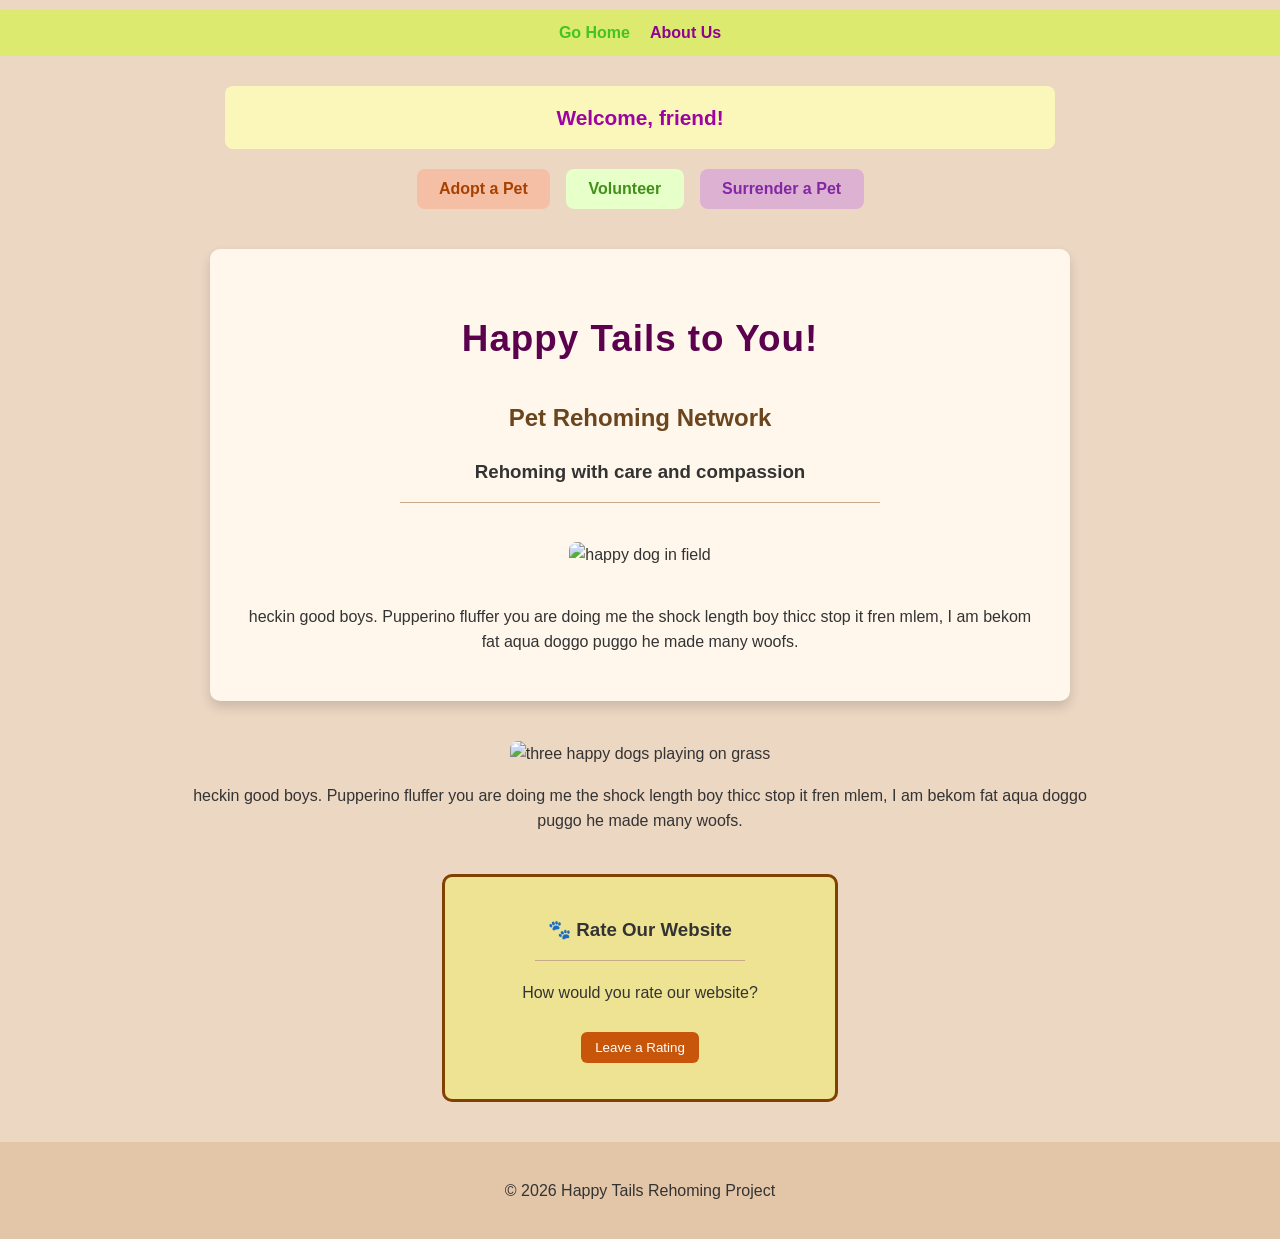
==== index.html @ 191023c0 "added downloaded images for index page" ====
<!DOCTYPE html>
<html lang="en">   

<head>
    <meta charset="UTF-8">
    <meta name="viewport" content="width=device-width, initial-scale=1.0">
    <title>My First Website</title>
    <link rel="stylesheet" href="style.css">
</head>
 
<body>
    <header>
        <nav>
            <ul>
                <li><a href="index.html" class="go-home">Go Home</a></li>
                <li><a href="about.html" class="about">About Us</a></li>
            </ul>
        </nav> 
    </header>

    <main>
        <section id="welcome">
            <h2 id="welcome-message">Welcome, friend! </h2>
                 <div class="action-buttons">

                <button id="btnAdopt">Adopt a Pet</button>

                <button id="btnVolunteer">Volunteer</button>

                <button id="btnSurrender">Surrender a Pet</button>

            </div>

        </section>

        <section class="hero-card">
            <h1>Happy Tails to You!</h1>
            <h2>Pet Rehoming Network</h2>
            <h3>Rehoming with care and compassion</h3>

            <img 
            src="images/Wag_Dog_index1.jpg"
            alt="happy dog in field">

            <p>
            heckin good boys. Pupperino fluffer you are doing me the shock length boy thicc stop it fren mlem, I am bekom fat aqua doggo puggo he made many woofs.
            </p>
        </section>
        
        <section class="featured">
            <img 
                src="images/3_Dogs_index2.jpg" 
                alt="three happy dogs playing on grass">

            <p>
                heckin good boys. Pupperino fluffer you are doing me the shock length boy thicc stop it fren mlem, I am bekom fat aqua doggo puggo he made many woofs.
            </p>
        </section>

        <section id="rating-box">
            <h3>🐾 Rate Our Website</h3>
            <p>How would you rate our website?</p>
            <button id="btnRate">Leave a Rating</button>
            <div id="rating-message"></div>
            <!-- Image display column -->
            <div id="rating-images"></div>
        </section>

    </main>
        
    <footer>
        <p>&copy; 2026 Happy Tails Rehoming Project</p>
    </footer> 

</body> 
<script src="js/script.js"></script>

</html>
---- style.css ----
/* =========================
   Base / Reset
   ========================= */
 body {
    margin: 0;
    padding: 0;
    background-color:#ecd7c3;
    font-family: Verdana, sans-serif;
    font-size: 16px;
    line-height: 1.6;
    color: #333;

}
/* =========================
   Typography
   ========================= */
h1 {
    font-size: 3rem;
    color: #5b014d;
    letter-spacing: 1px;
    text-align: center;

}

h2 {
    color:#6b451d;
    text-align: center;
}

    h1 {
        font-size: 2.3rem;
    }
}

h3 { 
    text-align: center;
    color: #6b451d;
}

h3::after {
    content:"";
    display: block;
    width: 60%;
    height: 1px;
    background: #c8a98a;
    margin: 15px auto;
}

p {
    margin-bottom: 16px;
}
/* =========================
   Links
   ========================= */
a {
    text-decoration: none;
    color: #6b451d;
}

a:hover {
    text-decoration: underline;

}

.go-home {
    color: #09b603b8;
}

.go-home:hover,
.go-home:focus {
  color: #1f4f2d;
  text-decoration: underline; 
}
/* =========================
   Layout: Header + Nav
   ========================= */
header {
    padding: 10px 0; 
}

nav { 
    background-color: #d4f349ac;
    padding: 10px 20px;       
}

nav ul {
    list-style: none;
    margin: 0;
    padding: 0;
    display: flex;
    gap: 20px;
    justify-content: center;
}

nav li {
    display: inline-block;    

}

nav a {
    font-weight: bold;

}
.about-page nav {
    background-color: #dcb1d2;
    border-bottom: 2px solid #5b014d;
    }
        .about-page .go-home {
        color: #0f970b;
    }
/* =========================
   Components: Hero / Featured / Figures
   ========================= */
.hero-card {
    max-width: 800px;
    margin: 40px auto;
    padding: 30px;
    background-color: #fff7ec;
    border-radius: 10px;
    box-shadow: 0 6px 12px rgba(0,0,0,0.15);
    text-align: center;
}

.hero-card img {
    width: 100%;
    height: auto;
    margin: 20px 0;
    border-radius: 8px;
}

.featured { 
    max-width: 900px;
    margin: 40px auto;
    text-align: center;
}
.featured img {
    width:100%;
    height: auto;
    border-radius: 8px; 
}

.intro-figure {
    max-width: 800px;
    margin: 40px auto;
    text-align: center;

}

.intro-figure img { 
    width: 100%;
    height: auto; 
    border-radius: 8px;
    box-shadow: 0 4px 6px rgba(0, 0, 0, 0.1);

}

.intro-figure figcaption {
    margin-top: 10px;
    font-size: 14px;
    color: #555;

}
/* =========================
   Components: About Gallery Cards
   ========================= */
   .about {
  color: #8e0393; 

}
 .about:hover,
 .about:focus {
    color: #5b014d;

 }

.about-gallery {
    max-width: 900px;
    margin: 40px auto;
    padding: 10px;
    display: flex;          /* horizontal layout */
    gap: 20px;              /* space between cards */
    flex-wrap: wrap;         /* wrap to next row if not enough space */
    justify-content: center; /* center the cards */
}

.card {
    flex: 1 1 300px;       /* grow/shrink, min width 300px */
    max-width: 300px;      /* prevents huge cards */
    background-color: #e3d1d1;
    border-radius: 8px;
    overflow: hidden;
    box-shadow: 0 4px 6px rgba(31, 30, 30, 0.1);
    text-align: center;    /* text under image */
}

.card:hover {
    transform: translateY(-5px);
    box-shadow: 0 8px 12px rgba(0, 0, 0, 0.2);

}
.image-box {
    height: 200px;
    overflow: hidden;
    border-radius: 10px;

}

.image-box img {
  width: 100%;
  height: 100%;
  display: block;
  object-fit: cover;
  border-radius: 8px 8px 0 0;
  transition: transform 0.3s ease;
}

.card:hover .image-box img{
    transform: scale(1.05);

}

.text-box {
  margin-top: 10px;
  padding: 10px;
}

.text-box p {
  margin: 5px 0;
  font-size: 14px;
  color: #555;
}


article {
    max-width: 900px;
    margin: 40px auto; 
    padding: 10px;
    font-size: 14px;
    color: #555;

}
/* =========================
   Components: Welcome + Actions + Rating
   ========================= */
#welcome-message {
  max-width: 800px;
  margin: 20px auto;
  padding: 15px;
  background-color: #fbf7ba;
  border-radius: 8px;
  text-align: center;
  font-size: 1.3rem;
  font-weight: bold;
  color: #9f03a4;
}

.action-buttons {
  display: flex;
  justify-content: center;
  gap: 1rem;
  margin: 20px auto;
 /* Why: allow the flex container to span the page so centering is reliable */
  width: 100%;
} 

/* Styles for the buttons inside the action-buttons container */
.action-buttons button {
  padding: 0.7rem 1.4rem;
  font-size: 1rem;
  font-weight: bold;
  border-radius: 8px;
  border: none;
  cursor: pointer;
   /* Why: keep all button animations in one place to avoid overrides */
  transition: background-color 0.3s ease, transform 0.2s ease, box-shadow 0.3s ease;  
}

#btnAdopt {
  background-color: #f4bfa4;
  color: #a74102;
}

#btnAdopt:hover {
  background-color: #faae3b;
}

/* Volunteer – light green */
#btnVolunteer {
  background-color: #e7ffc8;
  color: #428f19;
}

#btnVolunteer:hover {
  background-color: #c2ee6f;
}

#btnSurrender {
  background-color: #dcb1d2;
  color: #8327a4;
}

#btnSurrender:hover {
  background-color: #f391e4;
}

/* Rating button */
#btnRate {
  margin-top: 10px;
  padding: 8px 14px;
  border-radius: 6px;
  border: none;
  background-color: #c8560a;
  color: #fff;
  cursor: pointer;
}

/* Rating container */
#rating-box {
  max-width: 350px;
  margin: 40px auto;
  padding: 20px;
  background-color: #eee392;
  border: 3px solid #814102;
  border-radius: 10px;
  text-align: center;
}

/* === Rating images polish (force override) === */
#rating-images {
  display: flex;
  justify-content: center;
  align-items: center;
  gap: 12px;
  margin-top: 16px;
  flex-wrap: wrap;
}

#rating-images img {
  width: 60px;
  height: 60px;
  object-fit: cover;
  border-radius: 10px;
}

/* =========================
   Footer
   ========================= */
footer {
    margin-top: 40px;
    padding: 20px;
    text-align: center;
    background-color: #e3c6a8;

}
/* =========================
   Responsive
   ========================= */
   @media (max-width: 768px) { 
    .about-gallery {
        flex-direction: column;
    }
    .card {
        text-align: center;
    }
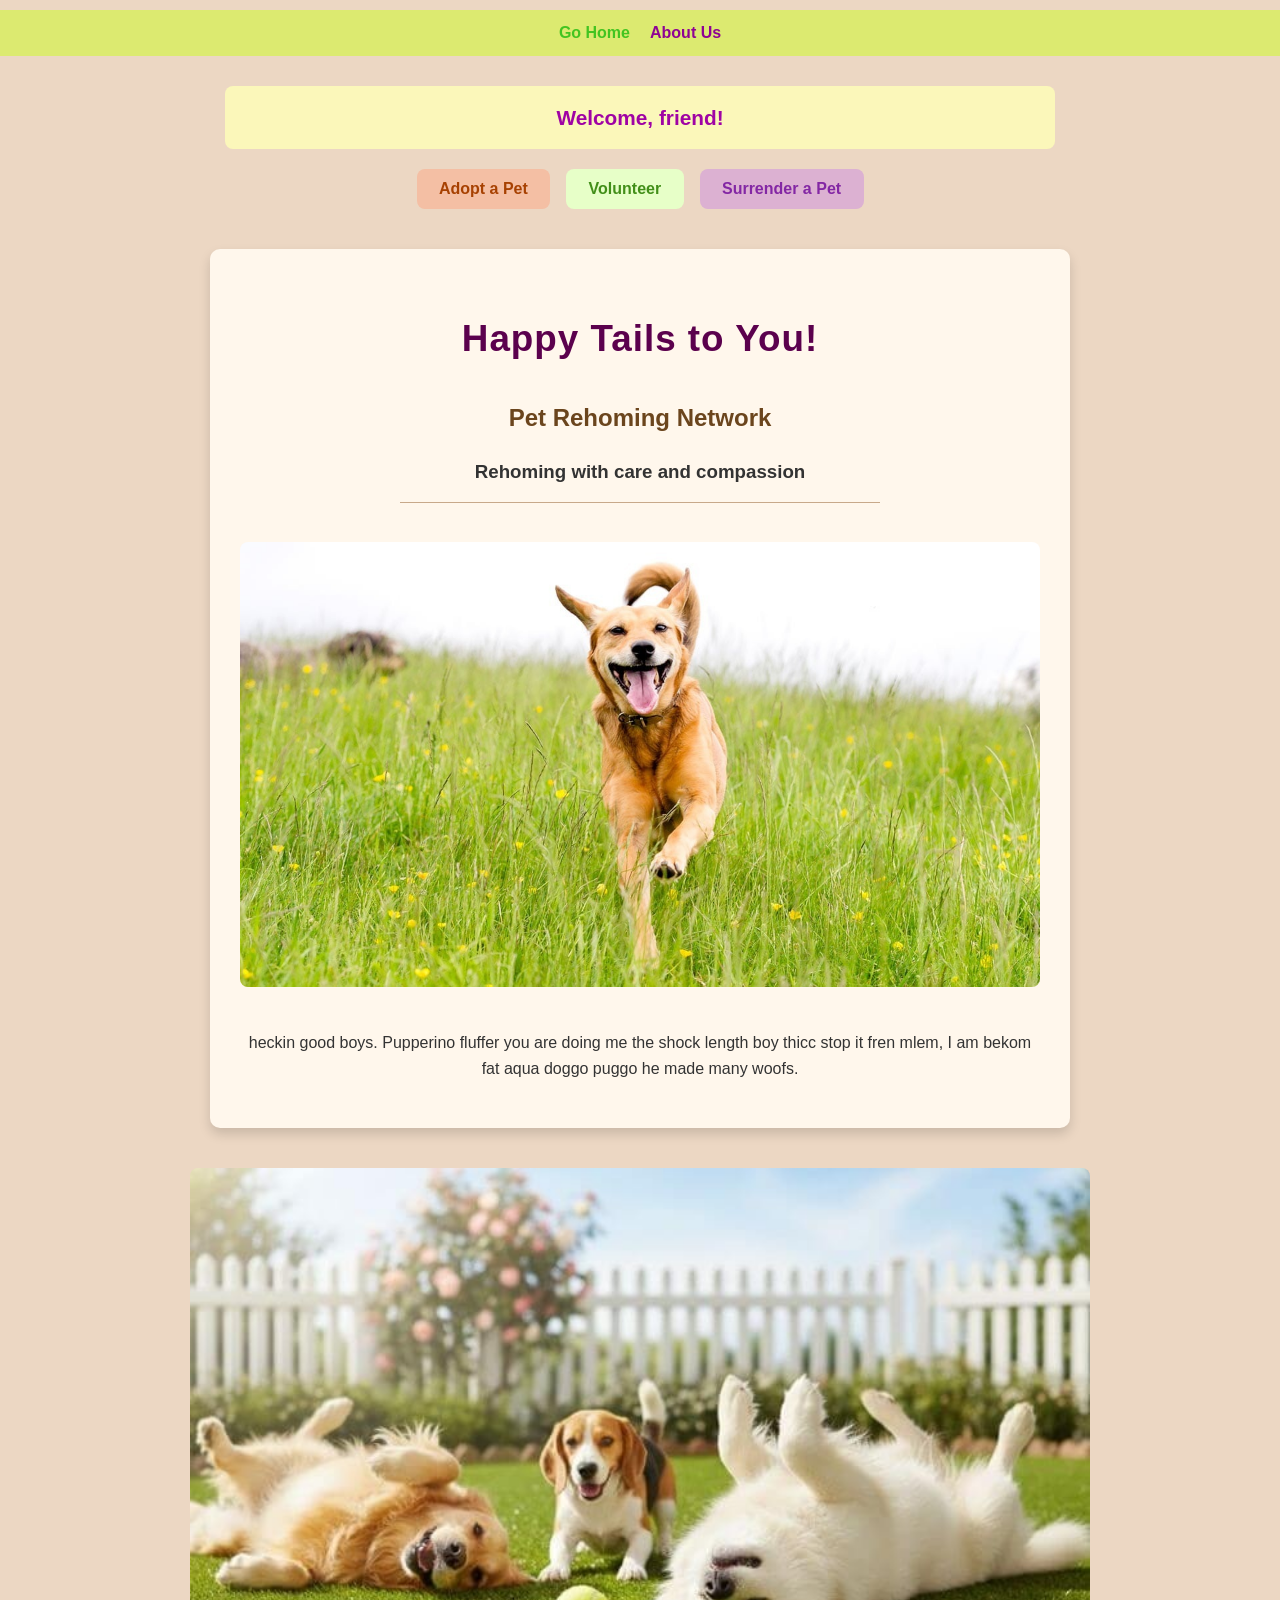
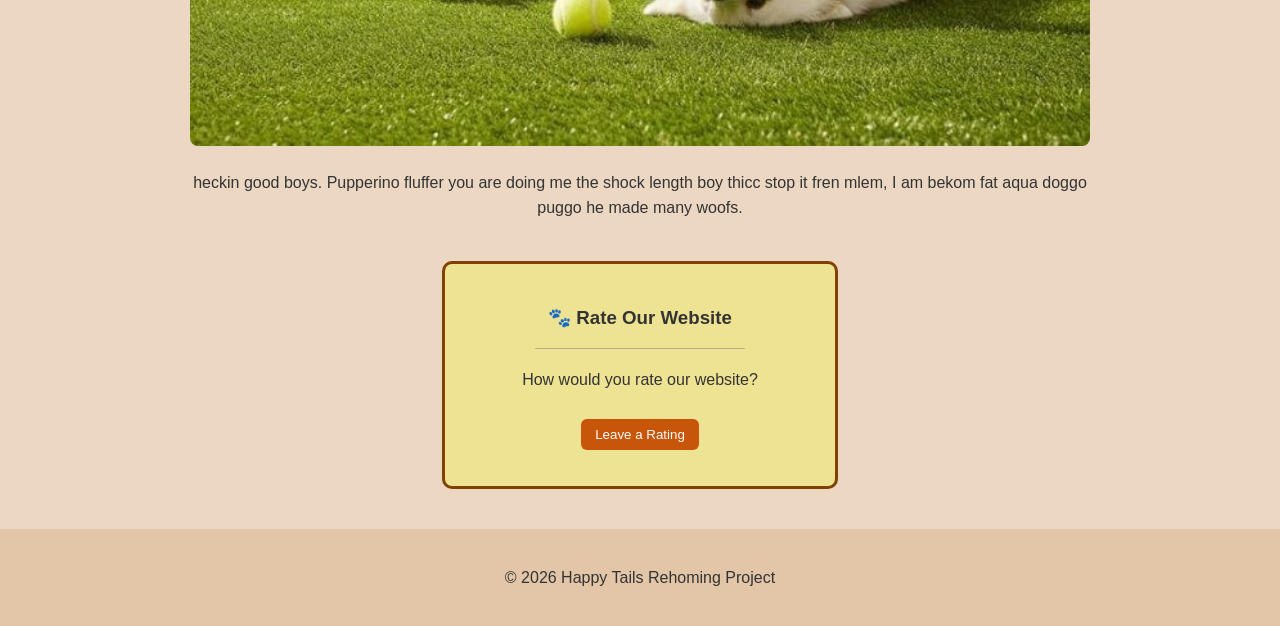
==== commit b9427f29: "Organized images folder and update image paths in index" ====
--- a/index.html
+++ b/index.html
@@ -39,7 +39,7 @@
             <h3>Rehoming with care and compassion</h3>
 
             <img 
-            src="images/Wag_Dog_index1.jpg"
+            src="images/dog_index1.jpg"
             alt="happy dog in field">
 
             <p>
@@ -49,7 +49,7 @@
         
         <section class="featured">
             <img 
-                src="images/3_Dogs_index2.jpg" 
+                src="images/3_dogs_index.jpg" 
                 alt="three happy dogs playing on grass">
 
             <p>
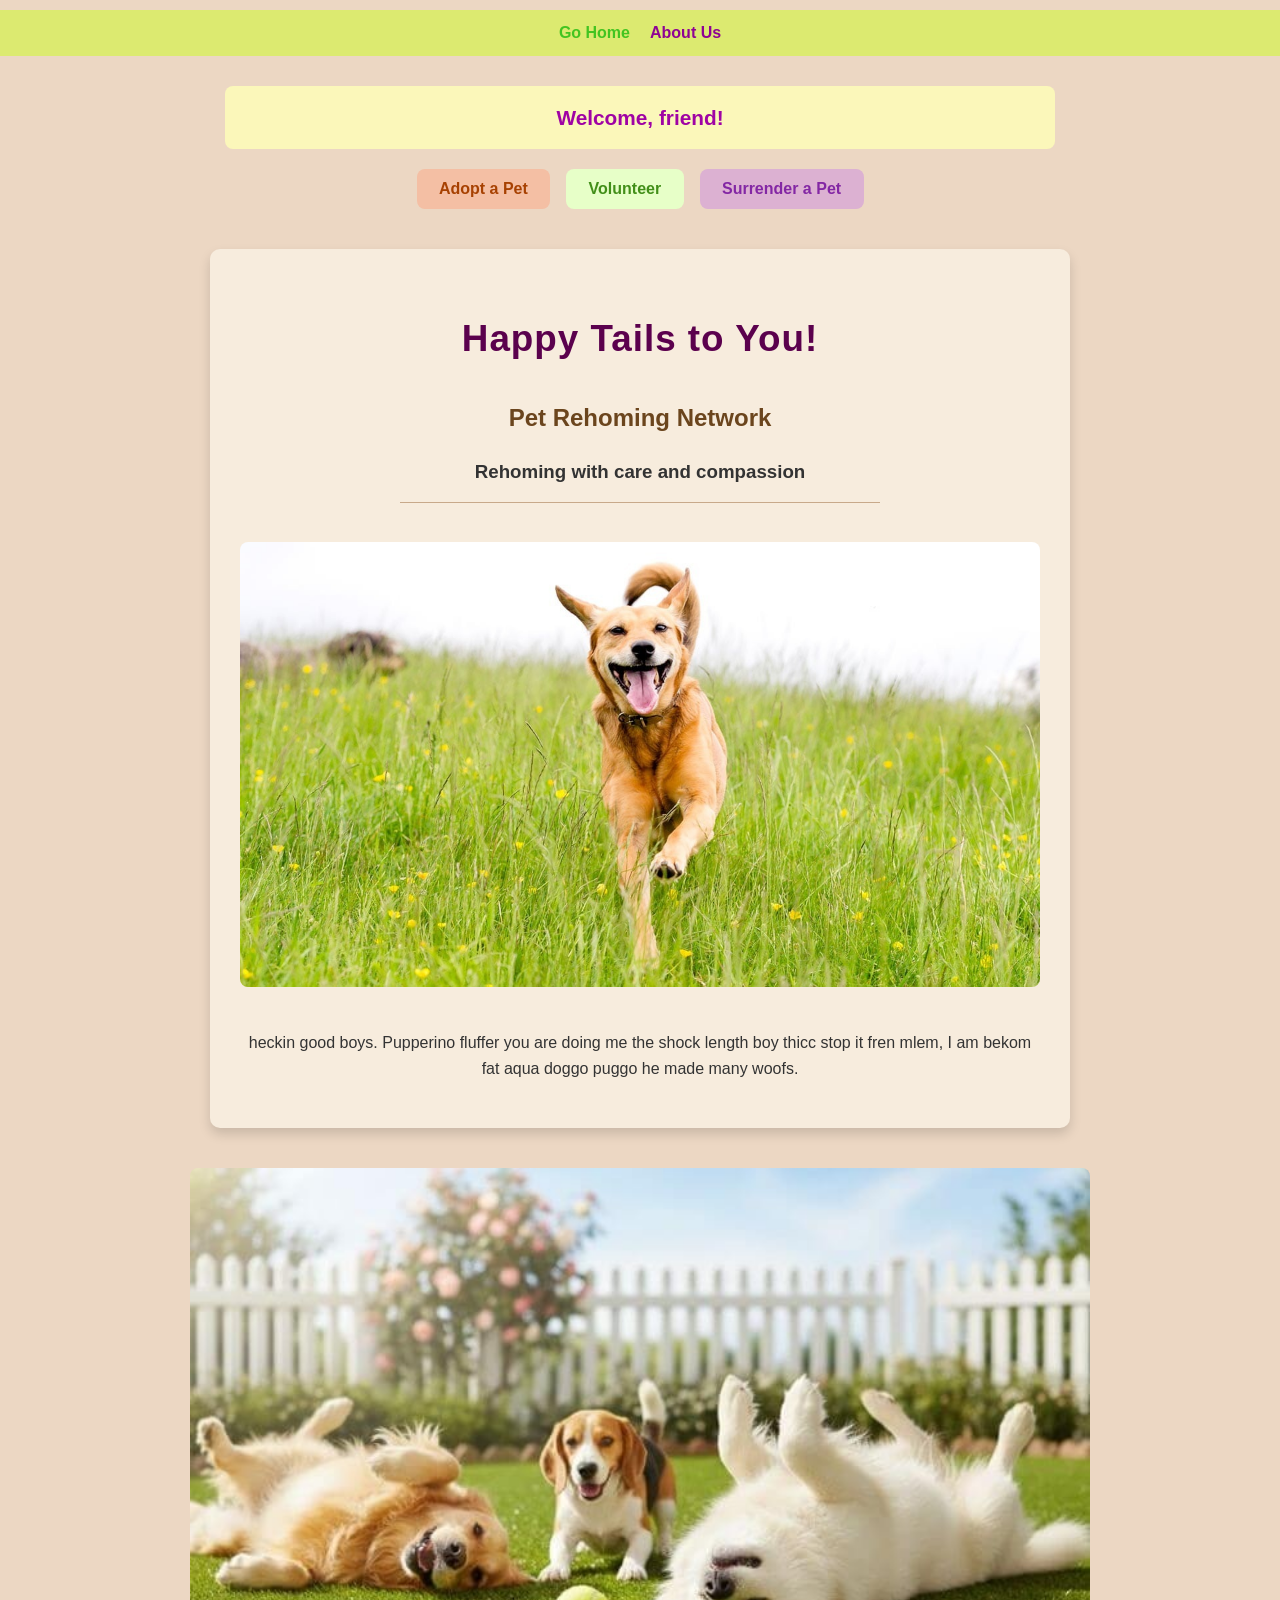
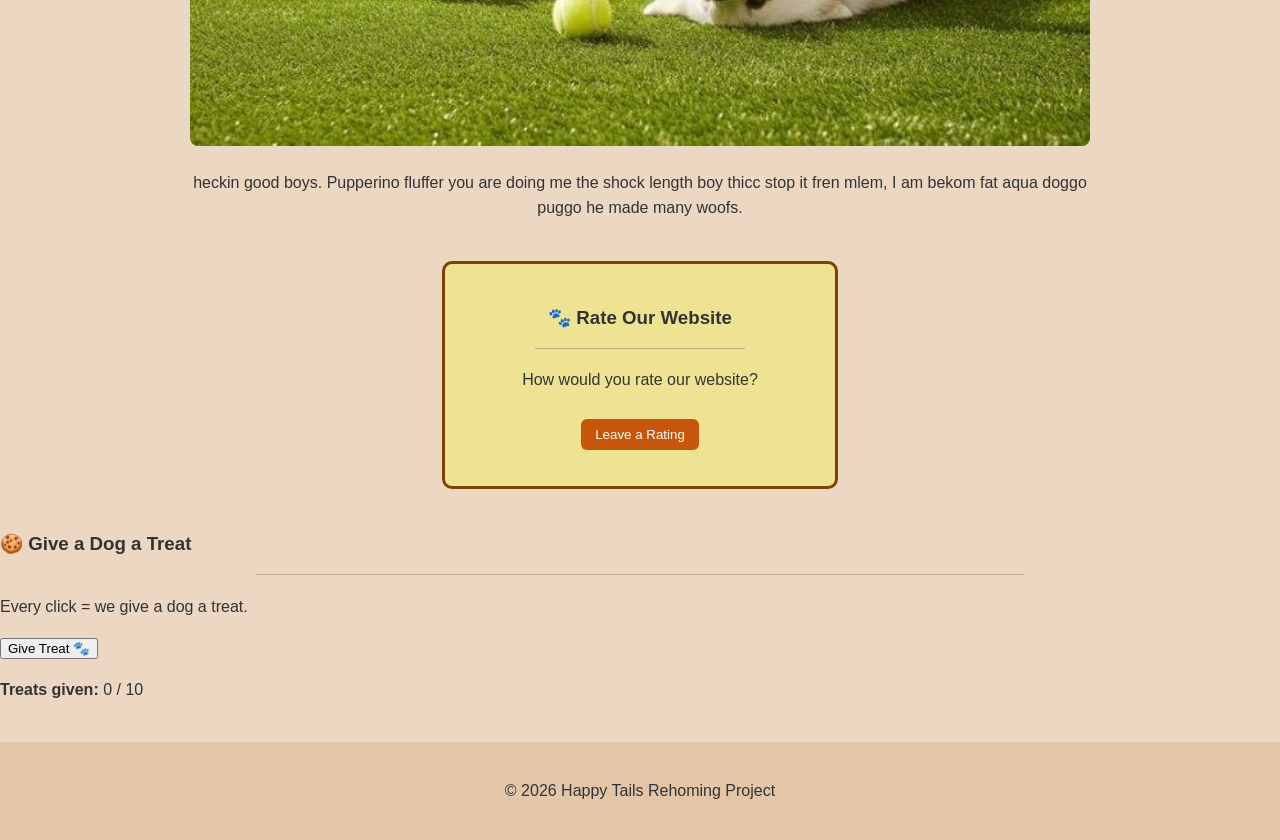
==== commit e4449448: "added treat box to index" ====
--- a/index.html
+++ b/index.html
@@ -58,12 +58,23 @@
         </section>
 
         <section id="rating-box">
-            <h3>🐾 Rate Our Website</h3>
-            <p>How would you rate our website?</p>
-            <button id="btnRate">Leave a Rating</button>
+                <h3>🐾 Rate Our Website</h3>
+                    <p>How would you rate our website?</p>
+                <button id="btnRate">Leave a Rating</button>
             <div id="rating-message"></div>
             <!-- Image display column -->
             <div id="rating-images"></div>
+        </section>
+
+        <section id="treat-box">
+            <h3>🍪 Give a Dog a Treat</h3>
+                <p>Every click = we give a dog a treat.</p>
+
+                <button id="btnTreat">Give Treat 🐾</button>
+
+                <p><strong>Treats given:</strong> <span id="treat-count">0</span> / 10</p>
+
+                <div id="treat-icons"></div>
         </section>
 
     </main>
--- a/style.css
+++ b/style.css
@@ -115,7 +115,7 @@
     max-width: 800px;
     margin: 40px auto;
     padding: 30px;
-    background-color: #fff7ec;
+    background-color: #f7ecdd;
     border-radius: 10px;
     box-shadow: 0 6px 12px rgba(0,0,0,0.15);
     text-align: center;
@@ -230,6 +230,22 @@
   color: #555;
 }
 
+/* Make the top about “intro card” centered and wide */
+.intro-card {
+  max-width: 900px;
+  margin: 40px auto;
+  padding: 0;  
+}
+
+/* Make only the image area taller */
+.intro-card .image-box {
+  height: 320px;
+}
+
+/* Make the text area feel like the gallery cards */
+.intro-card .text-box {
+  padding: 15px;
+}
 
 article {
     max-width: 900px;
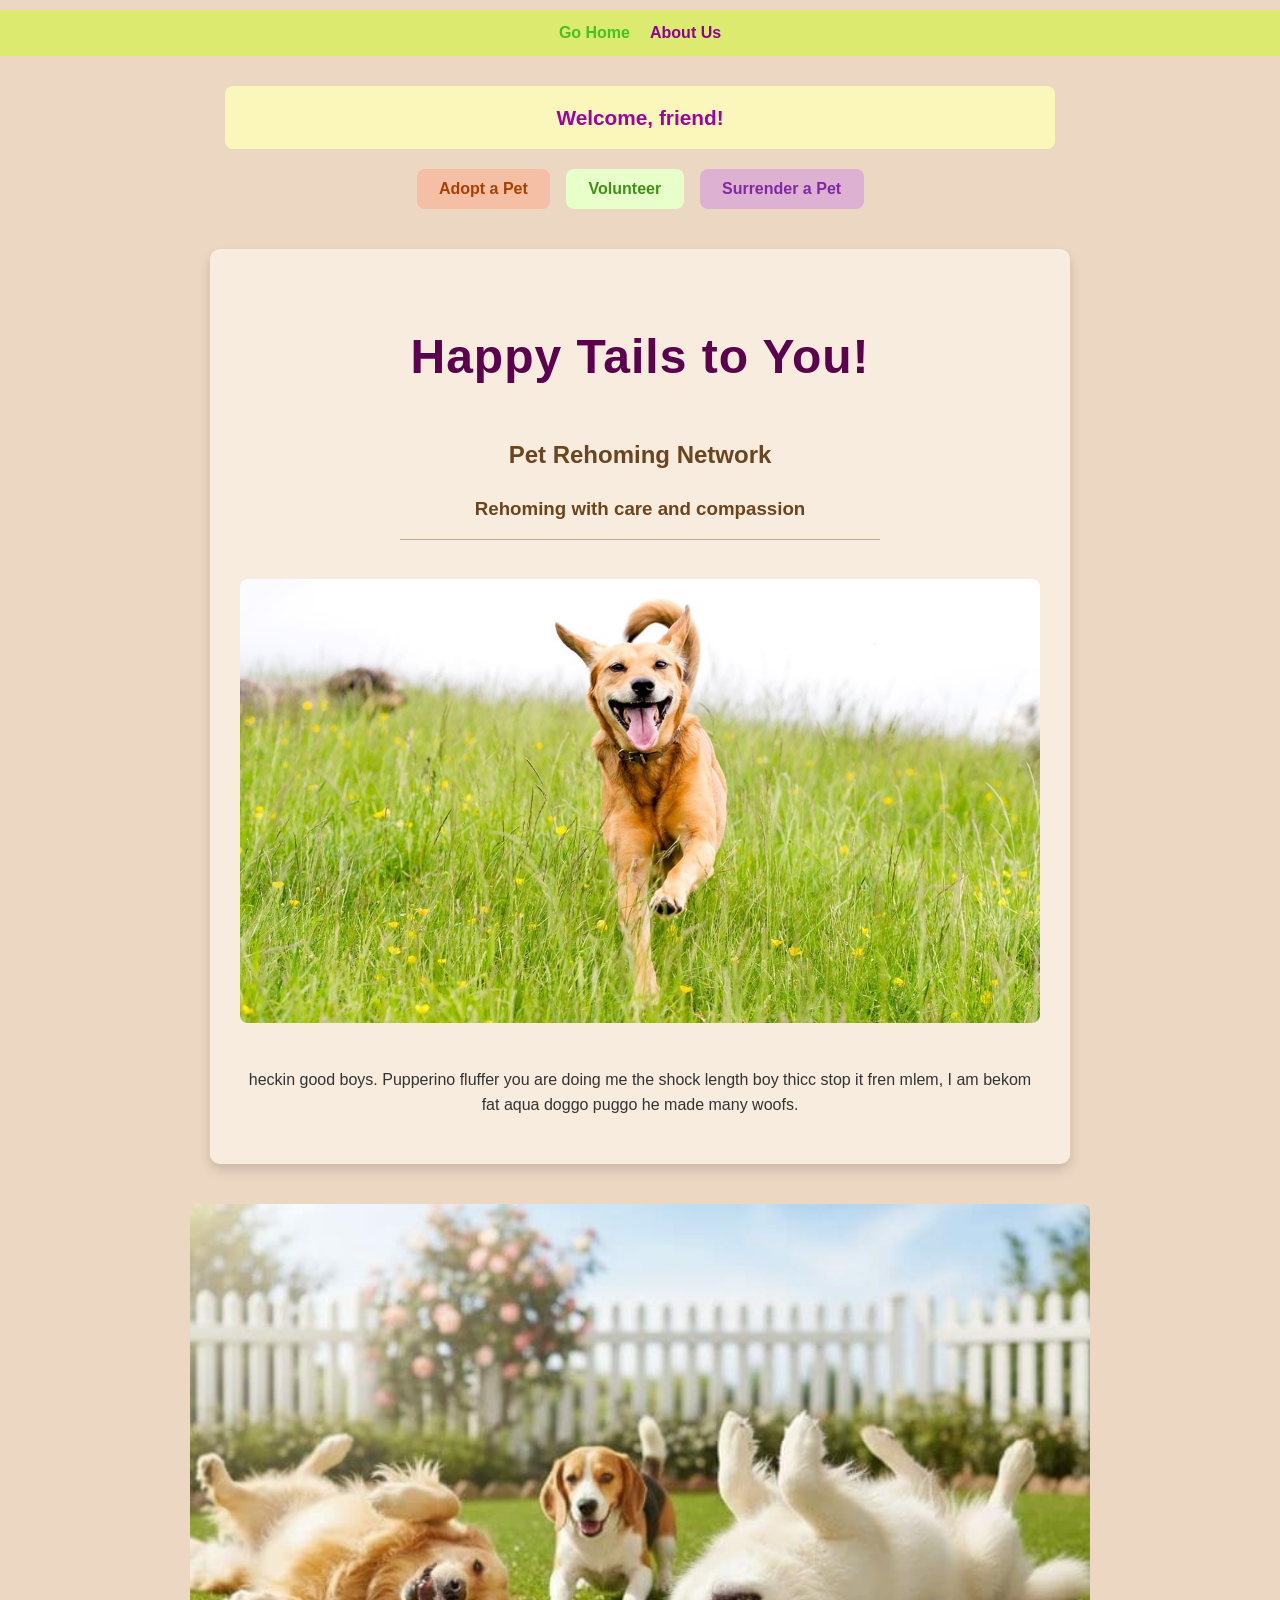
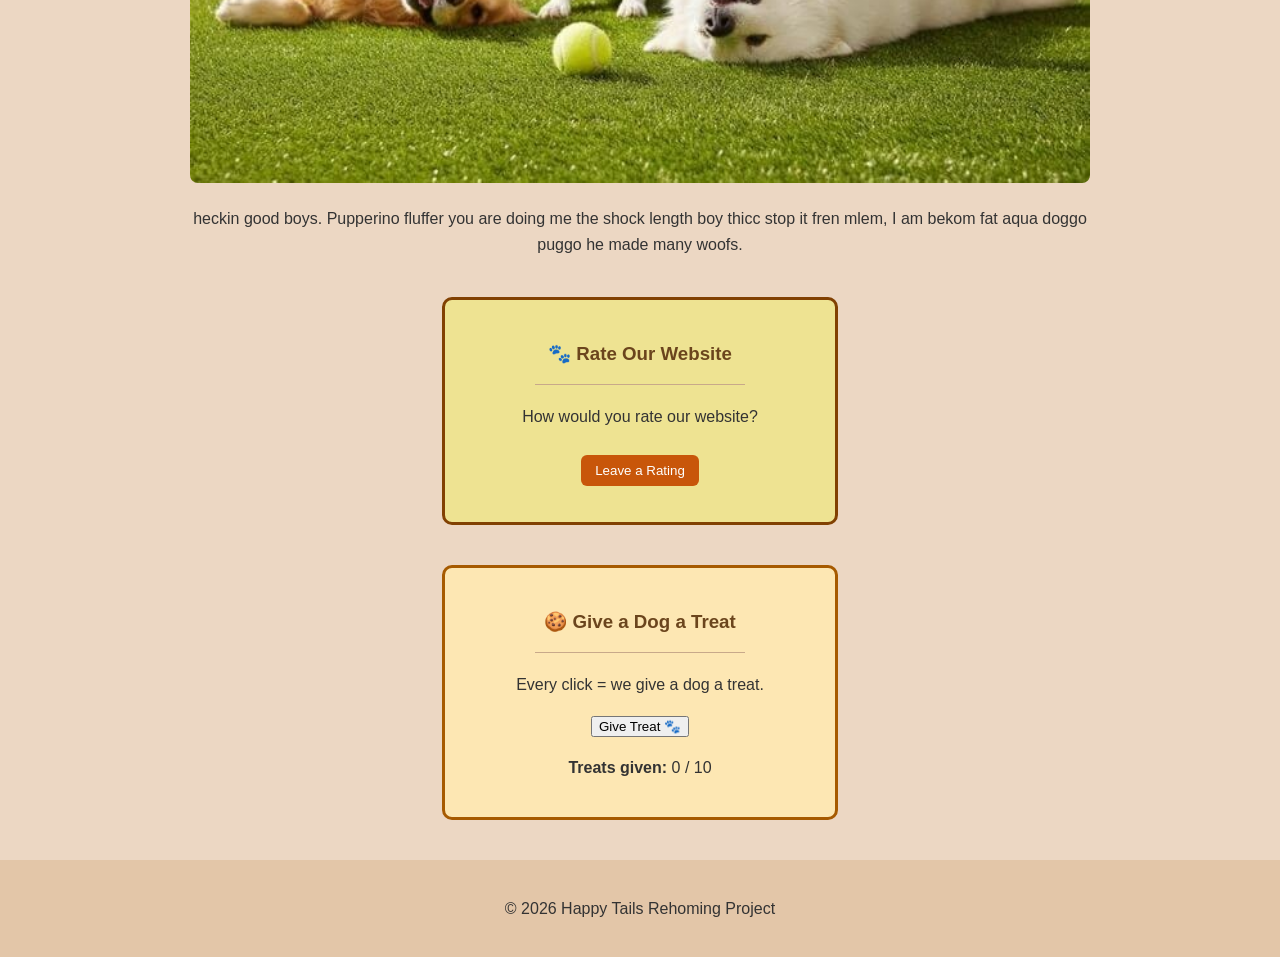
==== commit 29527c94: "added wrap to treat box to make horizontal" ====
--- a/index.html
+++ b/index.html
@@ -57,26 +57,29 @@
             </p>
         </section>
 
+        <div class="tools-row"> 
+
         <section id="rating-box">
-                <h3>🐾 Rate Our Website</h3>
-                    <p>How would you rate our website?</p>
-                <button id="btnRate">Leave a Rating</button>
-            <div id="rating-message"></div>
-            <!-- Image display column -->
-            <div id="rating-images"></div>
+        <h3>🐾 Rate Our Website</h3>
+        <p>How would you rate our website?</p>
+        <button id="btnRate">Leave a Rating</button>
+        <div id="rating-message"></div>
+        <!-- Image display column -->
+        <div id="rating-images"></div>
         </section>
 
         <section id="treat-box">
-            <h3>🍪 Give a Dog a Treat</h3>
-                <p>Every click = we give a dog a treat.</p>
+        <h3>🍪 Give a Dog a Treat</h3>
+         <p>Every click = we give a dog a treat.</p>
 
-                <button id="btnTreat">Give Treat 🐾</button>
+        <button id="btnTreat">Give Treat 🐾</button>
 
-                <p><strong>Treats given:</strong> <span id="treat-count">0</span> / 10</p>
+        <p><strong>Treats given:</strong> <span id="treat-count">0</span> / 10</p>
 
-                <div id="treat-icons"></div>
+        <div id="treat-icons"></div>
         </section>
-
+        
+        </div>
     </main>
         
     <footer>
--- a/style.css
+++ b/style.css
@@ -25,11 +25,6 @@
 h2 {
     color:#6b451d;
     text-align: center;
-}
-
-    h1 {
-        font-size: 2.3rem;
-    }
 }
 
 h3 { 
@@ -358,6 +353,25 @@
   border-radius: 10px;
 }
 
+/* Treat counter box */
+#treat-box {
+  max-width: 350px;
+  margin: 40px auto;
+  padding: 20px;
+  background-color: #fde7b3;
+  border: 3px solid #a65a00;
+  border-radius: 10px;
+  text-align: center;
+}
+
+#treat-icons {
+  display: flex;
+  justify-content: center;
+  gap: 10px;
+  margin-top: 15px;
+  flex-wrap: wrap;
+}
+
 /* =========================
    Footer
    ========================= */
@@ -372,9 +386,15 @@
    Responsive
    ========================= */
    @media (max-width: 768px) { 
-    .about-gallery {
+    h1 {
+  font-size: 2.3rem;
+}
+
+.about-gallery {
         flex-direction: column;
     }
+
     .card {
         text-align: center;
-    }+    }
+}
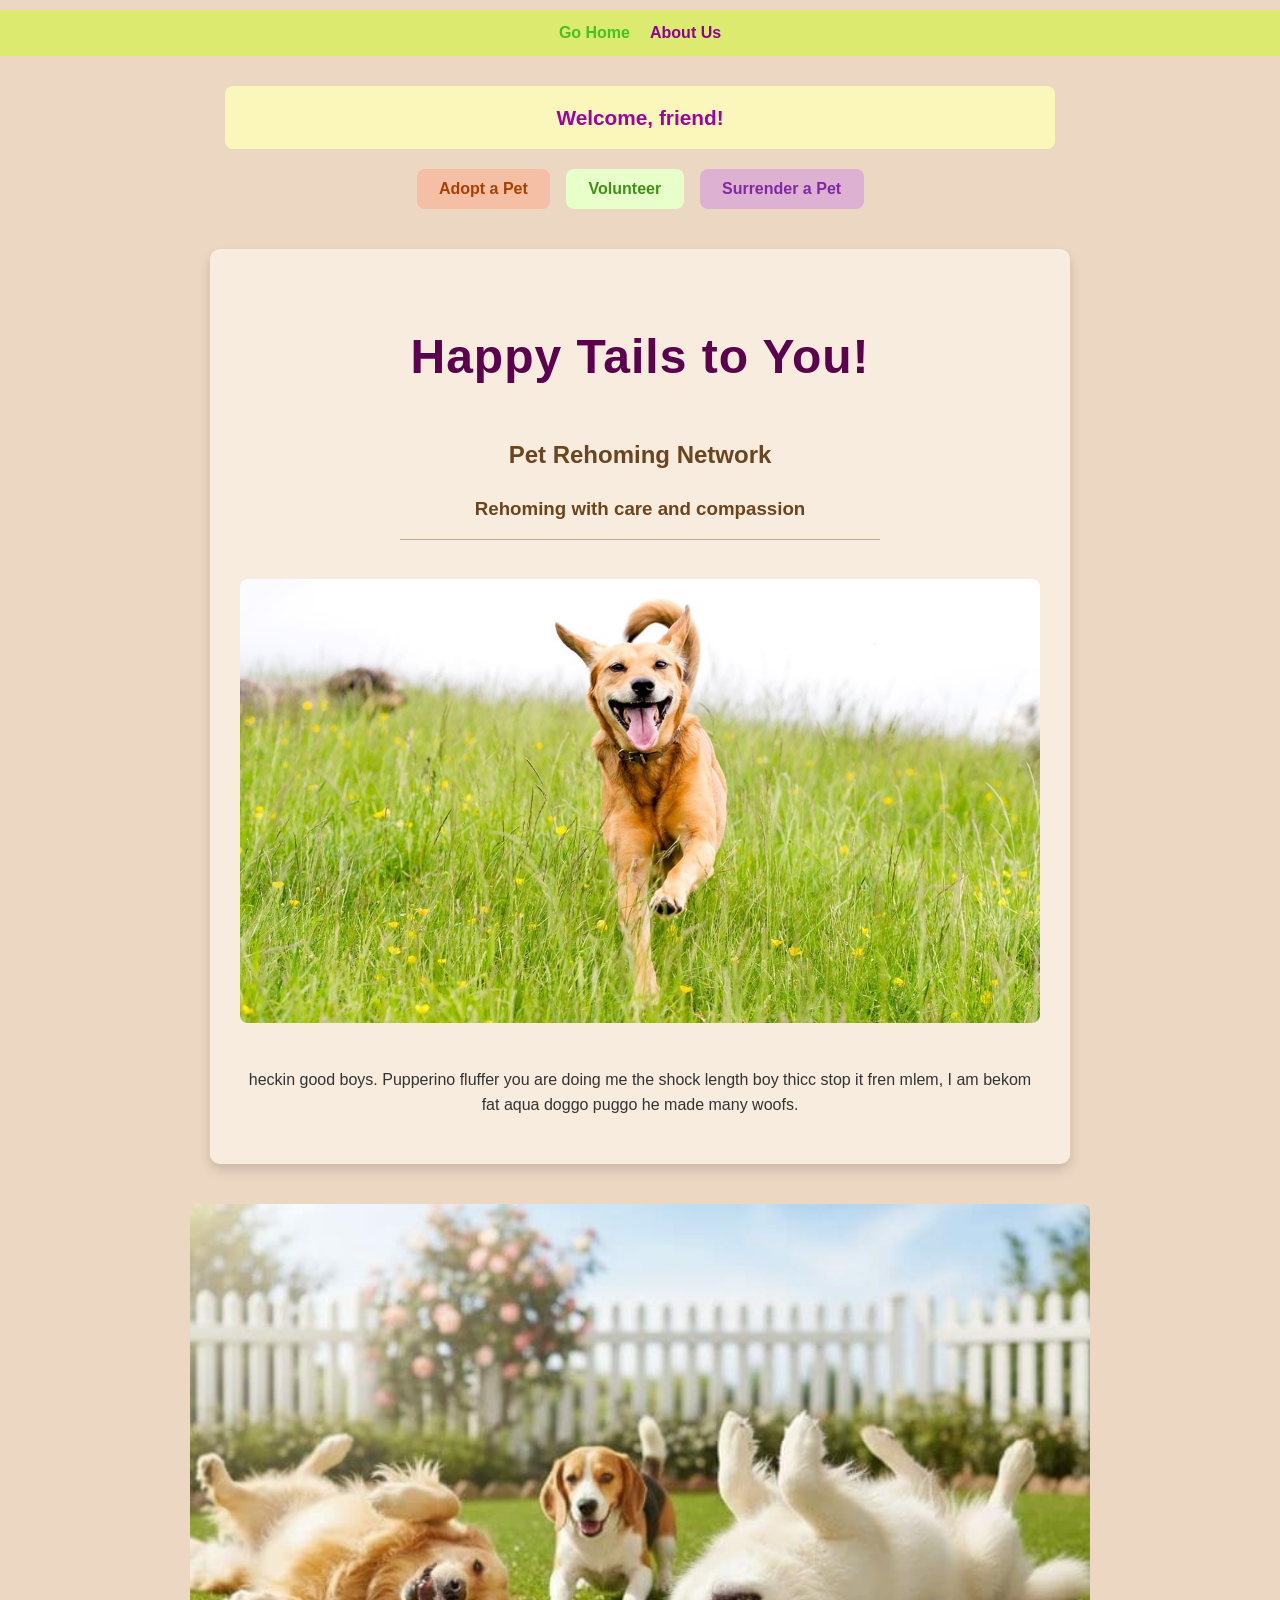
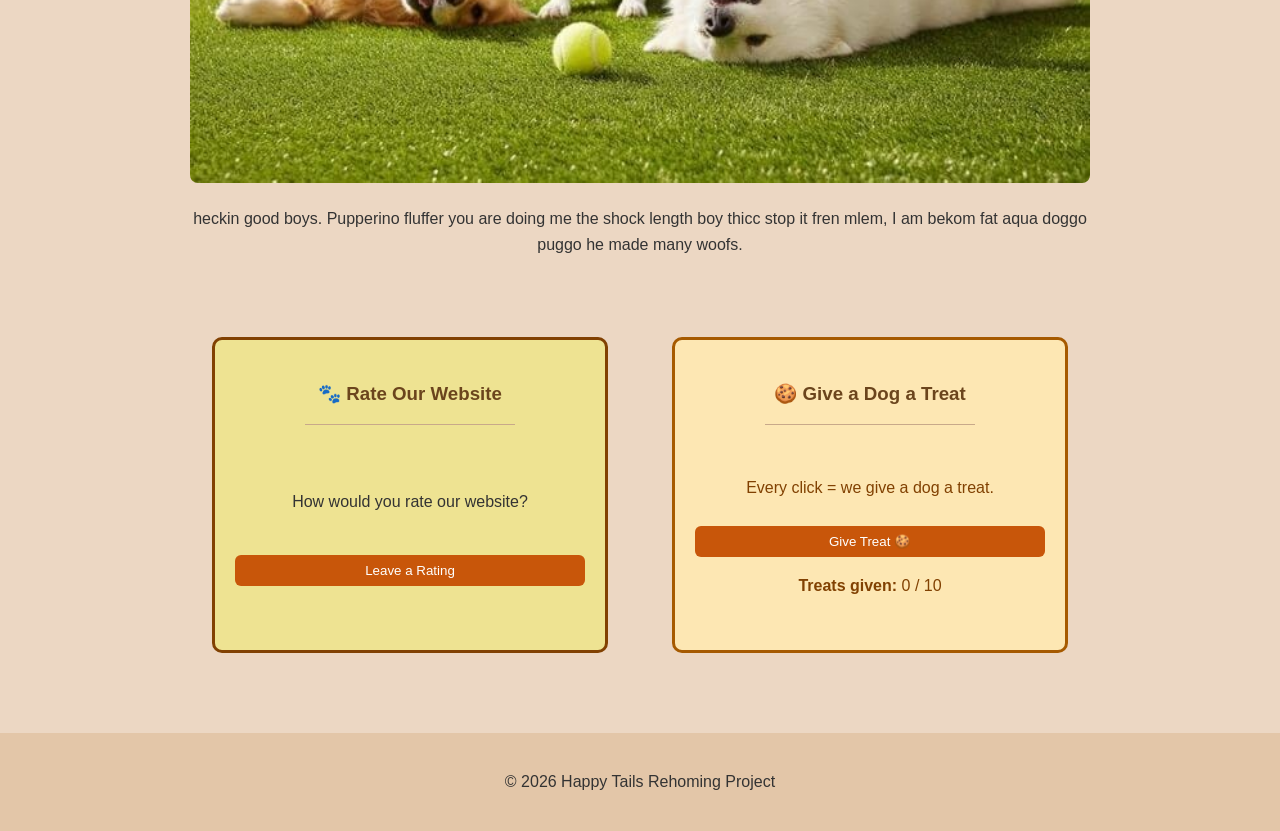
==== commit b416c2e6: "added more cookie icons to make the prompt clear" ====
--- a/index.html
+++ b/index.html
@@ -72,13 +72,13 @@
         <h3>🍪 Give a Dog a Treat</h3>
          <p>Every click = we give a dog a treat.</p>
 
-        <button id="btnTreat">Give Treat 🐾</button>
+        <button id="btnTreat">Give Treat 🍪</button>
 
         <p><strong>Treats given:</strong> <span id="treat-count">0</span> / 10</p>
 
         <div id="treat-icons"></div>
         </section>
-        
+
         </div>
     </main>
         
--- a/style.css
+++ b/style.css
@@ -325,9 +325,29 @@
   cursor: pointer;
 }
 
+/* Put Rating + Treat side-by-side on larger screens */
+.tools-row {
+  max-width: 900px;
+  margin: 40px auto;
+  display: flex;
+  gap: 20px;
+  justify-content: center;
+  align-items: stretch;
+  flex-wrap: wrap; /* stacks nicely on small screens */
+}
+
+#rating-box,
+#treat-box {
+  width: 350px;
+  margin: 0;              /* row handles spacing */
+  display: flex;
+  flex-direction: column;
+  justify-content: space-between;
+}
+
 /* Rating container */
 #rating-box {
-  max-width: 350px;
+  width: 350px;
   margin: 40px auto;
   padding: 20px;
   background-color: #eee392;
@@ -355,7 +375,7 @@
 
 /* Treat counter box */
 #treat-box {
-  max-width: 350px;
+  width: 350px;
   margin: 40px auto;
   padding: 20px;
   background-color: #fde7b3;
@@ -372,6 +392,28 @@
   flex-wrap: wrap;
 }
 
+#btnTreat {
+  margin-top: 10px;
+  padding: 8px 14px;
+  border-radius: 6px;
+  border: none;
+  background-color: #c8560a;
+  color: #fff;
+  cursor: pointer;
+}
+
+#btnTreat:hover {
+  background-color: #a74a08;
+}
+
+#treat-box p {
+  color: #814102; /* rust/dark orange */
+}
+
+#treat-count {
+  color: #814102;
+}
+
 /* =========================
    Footer
    ========================= */
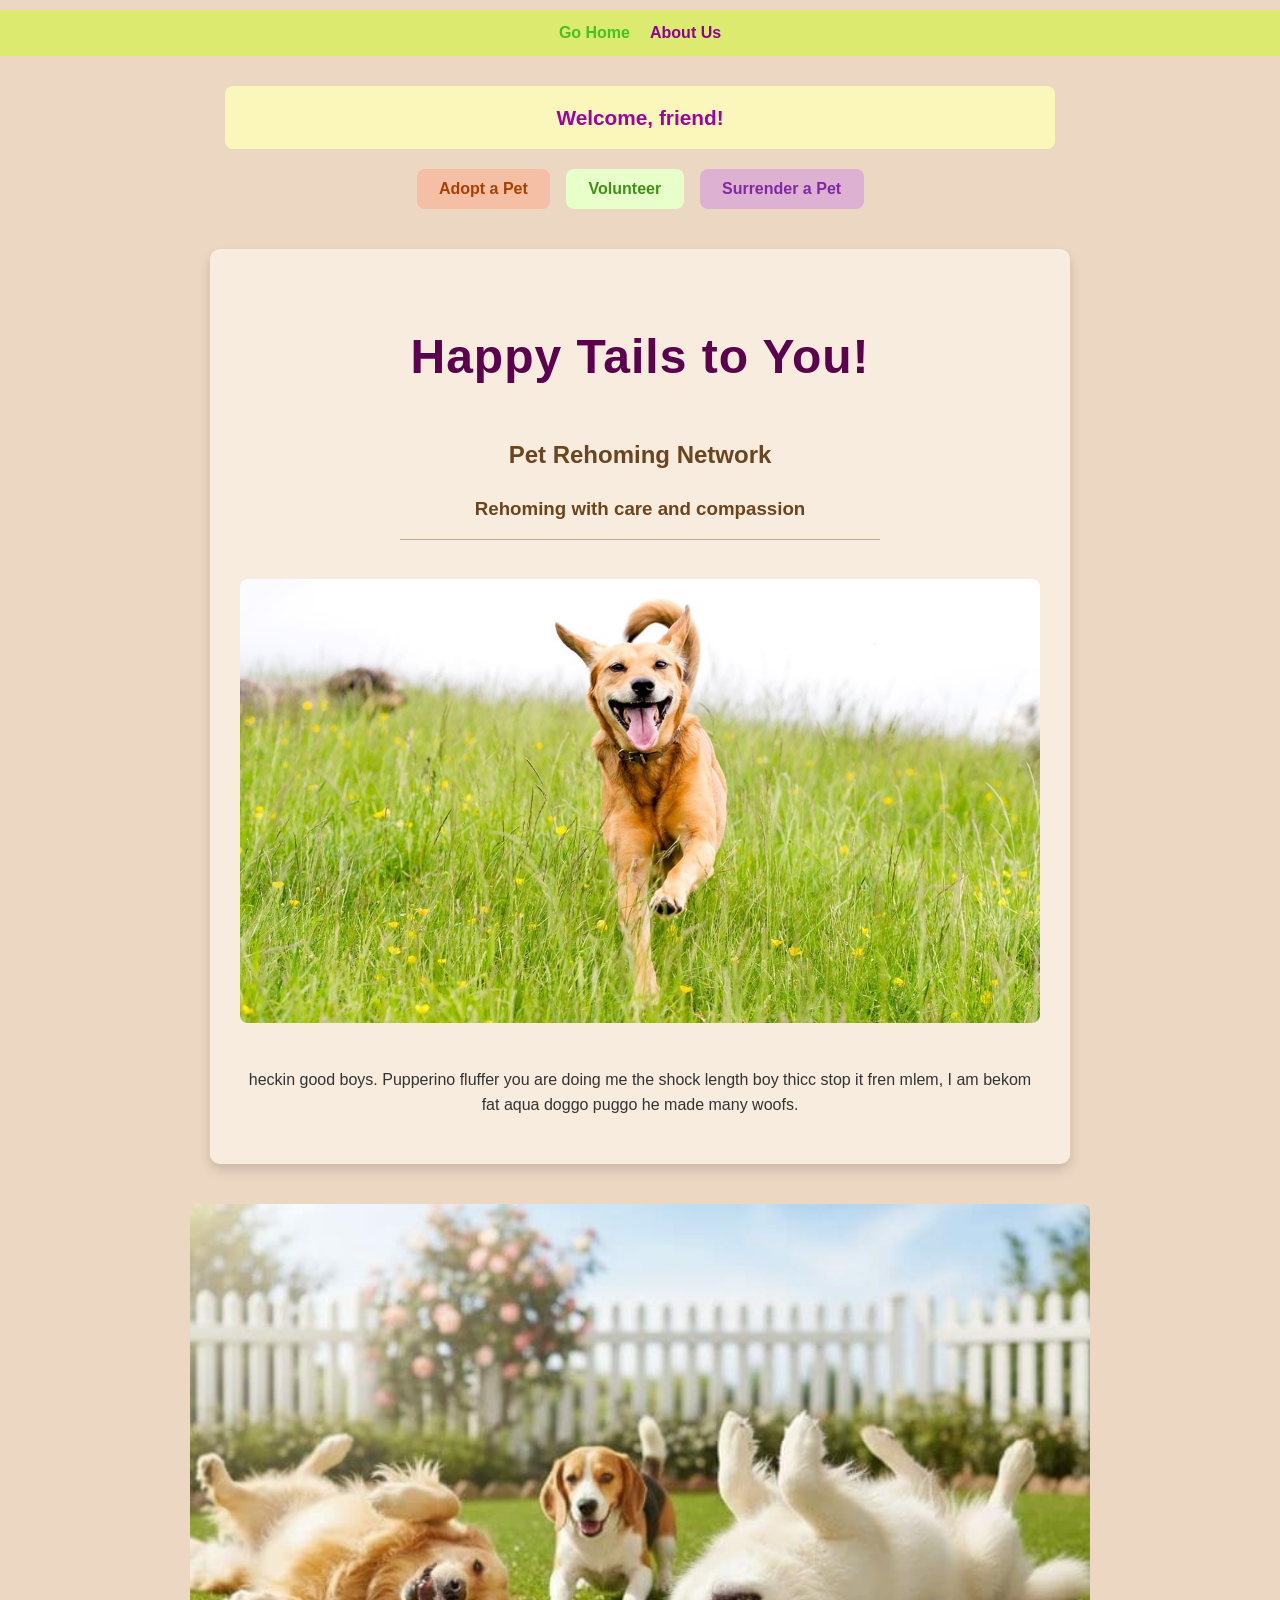
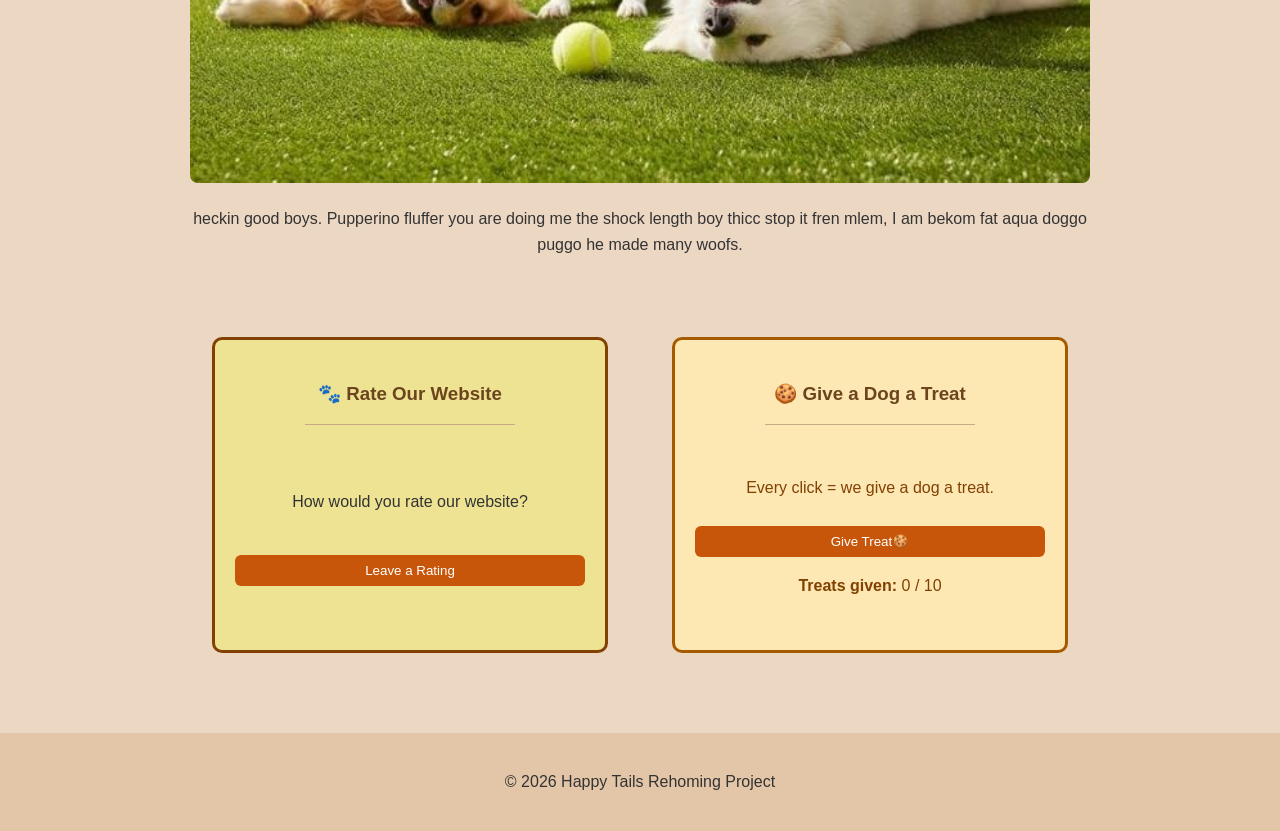
==== commit eb625148: "added cookie to replace paws in index treat button" ====
--- a/index.html
+++ b/index.html
@@ -72,7 +72,7 @@
         <h3>🍪 Give a Dog a Treat</h3>
          <p>Every click = we give a dog a treat.</p>
 
-        <button id="btnTreat">Give Treat 🍪</button>
+        <button id="btnTreat">Give Treat🍪</button>
 
         <p><strong>Treats given:</strong> <span id="treat-count">0</span> / 10</p>
 
